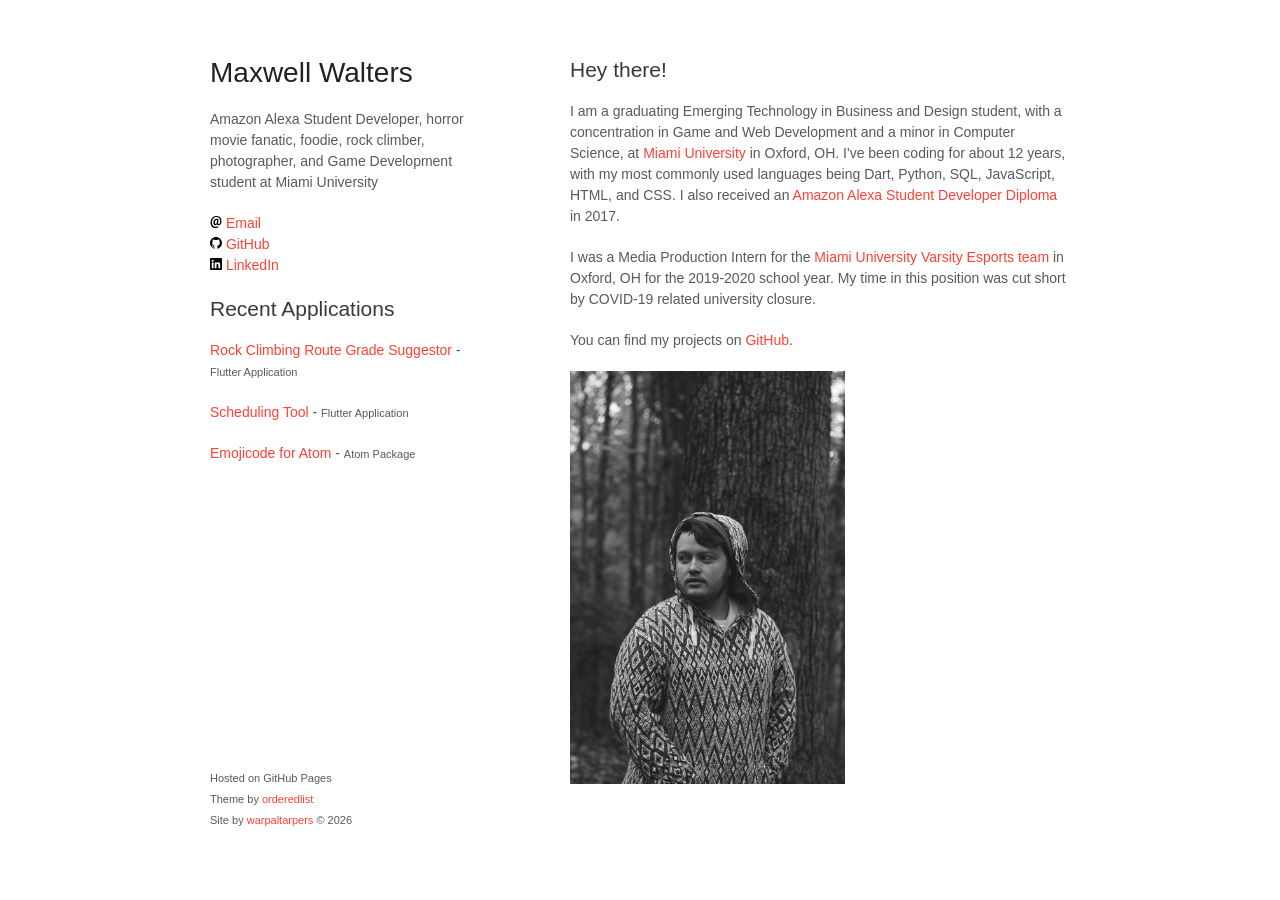
==== index.html @ 524d9726 "April 2020 update" ====
<!doctype html>
<html>

<head>
  <!-- Global site tag (gtag.js) - Google Analytics -->
  <script async src="https://www.googletagmanager.com/gtag/js?id=UA-130644469-1"></script>
  <script>
    window.dataLayer = window.dataLayer || [];

    function gtag() {
      dataLayer.push(arguments);
    }
    gtag('js', new Date());

    gtag('config', 'UA-130644469-1');
  </script>

  <meta charset="utf-8">
  <meta http-equiv="X-UA-Compatible" content="chrome=1">
  <title>Maxwell Walters</title>
  <meta name="description" content="Personal site and portfolio for game development student Maxwell Walters">

  <link rel="apple-touch-icon" sizes="180x180" href="./img/favicon/apple-touch-icon.png">
  <link rel="icon" type="image/png" sizes="32x32" href="./img/favicon/favicon-32x32.png">
  <link rel="icon" type="image/png" sizes="16x16" href="./img/favicon/favicon-16x16.png">
  <link rel="manifest" href="./img/favicon/site.webmanifest">
  <link rel="mask-icon" href="./img/favicon/safari-pinned-tab.svg" color="#d55b5b">
  <meta name="msapplication-TileColor" content="#2d89ef">
  <meta name="theme-color" content="#ff6666">

  <link rel="stylesheet" href="stylesheets/modal.css">
  <link rel="stylesheet" href="stylesheets/extra.css">
  <link rel="stylesheet" href="stylesheets/styles.css">
  <link rel="stylesheet" href="stylesheets/pygment_trac.css">
  <meta name="viewport" content="width=device-width">
</head>

<body>
  <div class="wrapper">
    <header>
      <h1>Maxwell Walters</h1>
      <p>Amazon Alexa Student Developer, horror movie fanatic, foodie, rock climber, photographer, and Game Development
        student at Miami University</p>
      <img src="./img/email.svg" alt="email" width="12px"><a href="mailto:max.walters10@gmail.com" target="_top">
        Email</a><br>
      <img src="./img/github.svg" alt="github" width="12px"><a href="https://github.com/warpaltarpers" target="_blank">
        GitHub</a><br>
      <img src="./img/linkedin.svg" alt="linkedin" width="12px"><a href="https://www.linkedin.com/in/waltersmax/"
        target="_blank"> LinkedIn</a><br><br>
      <h2>Recent Applications</h2>
      <p><a href="https://github.com/warpaltarpers/climb-grader" target="_blank">Rock Climbing Route Grade Suggestor</a>
        - <small>Flutter Application</small></p>
      <p><a href="https://github.com/warpaltarpers/schedule-generator" target="_blank">Scheduling Tool</a> -
        <small>Flutter Application</small></p>
      <p><a href="https://atom.io/packages/language-emojicode" target="_blank">Emojicode for Atom</a> - <small>Atom
          Package</small></p>
    </header>
    <section>
      <h2>Hey there!</h2>
      <p>I am a graduating Emerging Technology in Business and Design student, with a concentration in Game and Web
        Development and a minor in Computer Science, at <a target="_blank" href="http://www.miamioh.edu/cca/aims/">Miami
          University</a> in Oxford, OH.
        I've been coding for about <script>
          const d = new Date();
          const n = d.getFullYear();
          document.write(n - 2014);
        </script> years, with my most commonly used languages being Dart, Python, SQL, JavaScript, HTML, and CSS. I also
        received an
        <a id="devdip">Amazon Alexa Student Developer Diploma</a> in 2017.</p>
      <p>I was a Media Production Intern for the <a href="http://redhawks.gg/" target="=" _blank>Miami University
          Varsity Esports team</a> in Oxford, OH for the 2019-2020 school year. My time in this position was cut short
        by COVID-19 related university closure.</p>
      <p>You can find my projects on <a href="https://github.com/warpaltarpers" target="_blank">GitHub</a>.</p>
      <img id="edgysmall" src="./img/edgysmall-1.jpg"
        alt="Max standing in a forest looking like he's about to drop the most fire alt-rock album of 2010">
    </section>
    <footer>
      <p><small>Hosted on GitHub Pages
          <br>Theme by <a href="https://github.com/orderedlist" target="_blank">orderedlist</a>
          <br>Site by <a href="https://github.com/warpaltarpers" target="_blank">warpaltarpers</a> &copy; <script>
            document.write(n);
          </script></small></p>
    </footer>
  </div>
  <script src="javascripts/modal.js"></script>
  <script src="javascripts/scale.fix.js"></script>
</body>

</html>
---- stylesheets/modal.css ----
/* The Modal (background) */
.modal {
    display: none;
    position: fixed;
    z-index: 1;
    padding-top: 100px;
    left: 0;
    top: 0;
    width: 100%;
    height: 100%;
    overflow: auto;
    background-color: rgb(0,0,0);
    background-color: rgba(0,0,0,0.9);
}

/* Modal Content */
.modal-content {
    margin: auto;
    display: flex;
    width: 60%;
    height: 75%;
}

/* Add Animation - Zoom in the Modal */
.modal-content, #caption {
    animation-name: zoom;
    animation-duration: 0.6s;
}

@keyframes zoom {
    from {transform:scale(0)}
    to {transform:scale(1)}
}

/* The Close Button */
.close {
    position: absolute;
    top: 15px;
    right: 35px;
    color: #f1f1f1;
    font-size: 40px;
    font-weight: bold;
    transition: 0.3s;
}

.close:hover,
.close:focus {
    color: #bbb;
    text-decoration: none;
    cursor: pointer;
}

/* 100% Image Width on Smaller Screens */
@media only screen and (max-width: 700px){
    .modal-content {
        width: 100%;
    }
}
---- stylesheets/extra.css ----
#edgysmall {
  width: 55%;
  height: auto;
}
---- stylesheets/styles.css ----
body {
  background-color: #fff;
  padding:50px;
  font: 14px/1.5 -apple-system, BlinkMacSystemFont, "Segoe UI", Roboto, Oxygen, Ubuntu, Cantarell, "Fira Sans", "Droid Sans", "Helvetica Neue", Arial, sans-serif, "Apple Color Emoji", "Segoe UI Emoji", "Segoe UI Symbol";
  color:#595959;
  font-weight:400;
}

h1, h2, h3, h4, h5, h6 {
  color:#222;
  margin:0 0 20px;
}

p, ul, ol, table, pre, dl {
  margin:0 0 20px;
}

h1, h2, h3 {
  line-height:1.1;
}

h1 {
  font-size:28px;
  font-weight: 500;
}

h2 {
  color:#393939;
  font-weight: 500;
}

h3, h4, h5, h6 {
  color:#494949;
  font-weight: 500;
}

a {
  color:#ff4136;
  text-decoration:none;
}

a:hover {
  color:#e90d00;
  font-style: italic;
}

a small {
  font-size:11px;
  color:#777;
  margin-top:-0.3em;
  display:block;
}

a:hover small {
  color:#777;
}

.wrapper {
  width:860px;
  margin:0 auto;
}

blockquote {
  border-left:1px solid #e5e5e5;
  margin:0;
  padding:0 0 0 20px;
  font-style:italic;
}

code, pre {
  font-family:Monaco, Bitstream Vera Sans Mono, Lucida Console, Terminal, Consolas, Liberation Mono, DejaVu Sans Mono, Courier New, monospace;
  color:#333;
}

pre {
  padding:8px 15px;
  background: #f8f8f8;
  border-radius:5px;
  border:1px solid #e5e5e5;
  overflow-x: auto;
}

table {
  width:100%;
  border-collapse:collapse;
}

th, td {
  text-align:left;
  padding:5px 10px;
  border-bottom:1px solid #e5e5e5;
}

dt {
  color:#444;
  font-weight:500;
}

th {
  color:#444;
}

img {
  max-width:100%;
}

header {
  width:270px;
  float:left;
  position:fixed;
  -webkit-font-smoothing:subpixel-antialiased;
}

header ul {
  list-style:none;
  height:40px;
  padding:0;
  background: #f4f4f4;
  border-radius:5px;
  border:1px solid #e0e0e0;
  width:270px;
}

header li {
  width:89px;
  float:left;
  border-right:1px solid #e0e0e0;
  height:40px;
}

header li:first-child a {
  border-radius:5px 0 0 5px;
}

header li:last-child a {
  border-radius:0 5px 5px 0;
}

header ul a {
  line-height:1;
  font-size:11px;
  color:#999;
  display:block;
  text-align:center;
  padding-top:6px;
  height:34px;
}

header ul a:hover {
  color:#999;
}

header ul a:active {
  background-color:#f0f0f0;
}

strong {
  color:#222;
  font-weight:500;
}

header ul li + li + li {
  border-right:none;
  width:89px;
}

header ul a strong {
  font-size:14px;
  display:block;
  color:#222;
}

section {
  width:500px;
  float:right;
  padding-bottom:50px;
}

small {
  font-size:11px;
}

hr {
  border:0;
  background:#e5e5e5;
  height:1px;
  margin:0 0 20px;
}

footer {
  width:270px;
  float:left;
  position:fixed;
  bottom:50px;
  -webkit-font-smoothing:subpixel-antialiased;
}

@media print, screen and (max-width: 960px) {

  div.wrapper {
    width:auto;
    margin:0;
  }

  header, section, footer {
    float:none;
    position:static;
    width:auto;
  }

  header {
    padding-right:320px;
  }

  section {
    border:1px solid #e5e5e5;
    border-width:1px 0;
    padding:20px 0;
    margin:0 0 20px;
  }

  header a small {
    display:inline;
  }

  header ul {
    position:absolute;
    right:50px;
    top:52px;
  }
}

@media print, screen and (max-width: 720px) {
  body {
    word-wrap:break-word;
  }

  header {
    padding:0;
  }

  header ul, header p.view {
    position:static;
  }

  pre, code {
    word-wrap:normal;
  }
}

@media print, screen and (max-width: 480px) {
  body {
    padding:15px;
  }

  header ul {
    width:99%;
  }

  header li, header ul li + li + li {
    width:33%;
  }
}

@media print {
  body {
    padding:0.4in;
    font-size:12pt;
    color:#444;
  }
}
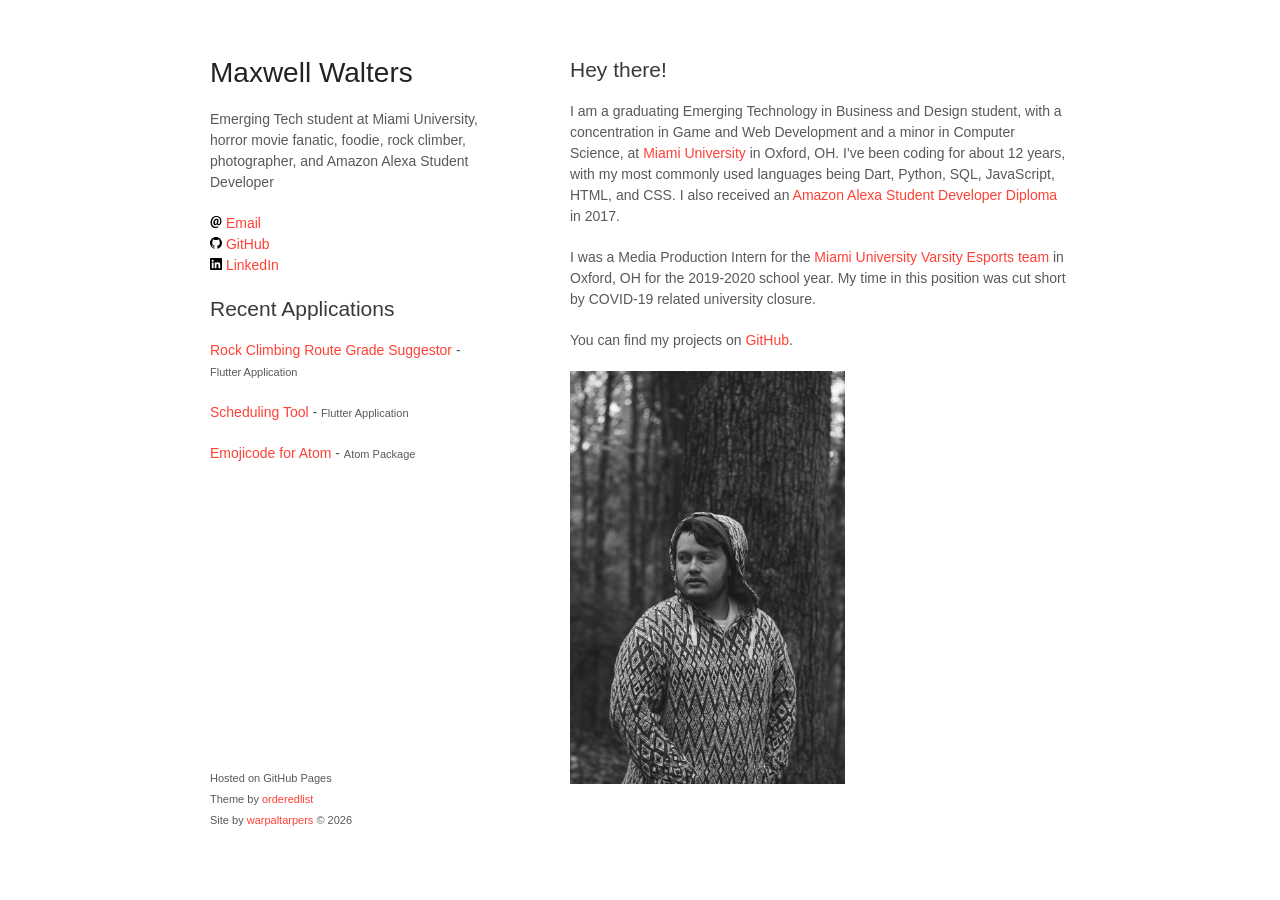
==== commit 51b11539: "Header update" ====
--- a/index.html
+++ b/index.html
@@ -39,8 +39,7 @@
   <div class="wrapper">
     <header>
       <h1>Maxwell Walters</h1>
-      <p>Amazon Alexa Student Developer, horror movie fanatic, foodie, rock climber, photographer, and Game Development
-        student at Miami University</p>
+      <p>Emerging Tech student at Miami University, horror movie fanatic, foodie, rock climber, photographer, and Amazon Alexa Student Developer</p>
       <img src="./img/email.svg" alt="email" width="12px"><a href="mailto:max.walters10@gmail.com" target="_top">
         Email</a><br>
       <img src="./img/github.svg" alt="github" width="12px"><a href="https://github.com/warpaltarpers" target="_blank">
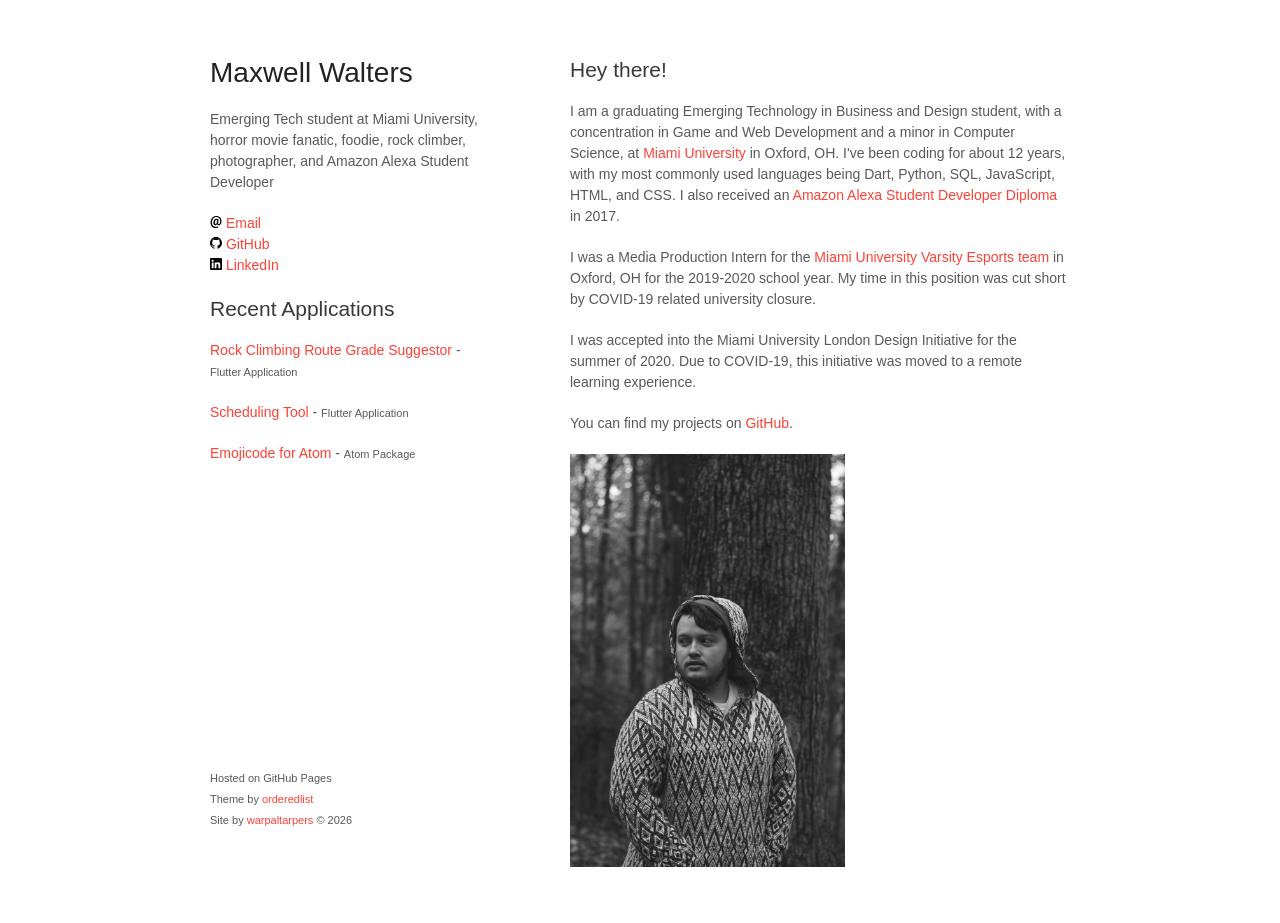
==== commit 3d7c0a1e: "Add LDI info" ====
--- a/index.html
+++ b/index.html
@@ -39,7 +39,8 @@
   <div class="wrapper">
     <header>
       <h1>Maxwell Walters</h1>
-      <p>Emerging Tech student at Miami University, horror movie fanatic, foodie, rock climber, photographer, and Amazon Alexa Student Developer</p>
+      <p>Emerging Tech student at Miami University, horror movie fanatic, foodie, rock climber, photographer, and Amazon
+        Alexa Student Developer</p>
       <img src="./img/email.svg" alt="email" width="12px"><a href="mailto:max.walters10@gmail.com" target="_top">
         Email</a><br>
       <img src="./img/github.svg" alt="github" width="12px"><a href="https://github.com/warpaltarpers" target="_blank">
@@ -69,6 +70,8 @@
       <p>I was a Media Production Intern for the <a href="http://redhawks.gg/" target="=" _blank>Miami University
           Varsity Esports team</a> in Oxford, OH for the 2019-2020 school year. My time in this position was cut short
         by COVID-19 related university closure.</p>
+      <p>I was accepted into the Miami University London Design Initiative for the summer of 2020. Due to COVID-19, this
+        initiative was moved to a remote learning experience.</p>
       <p>You can find my projects on <a href="https://github.com/warpaltarpers" target="_blank">GitHub</a>.</p>
       <img id="edgysmall" src="./img/edgysmall-1.jpg"
         alt="Max standing in a forest looking like he's about to drop the most fire alt-rock album of 2010">
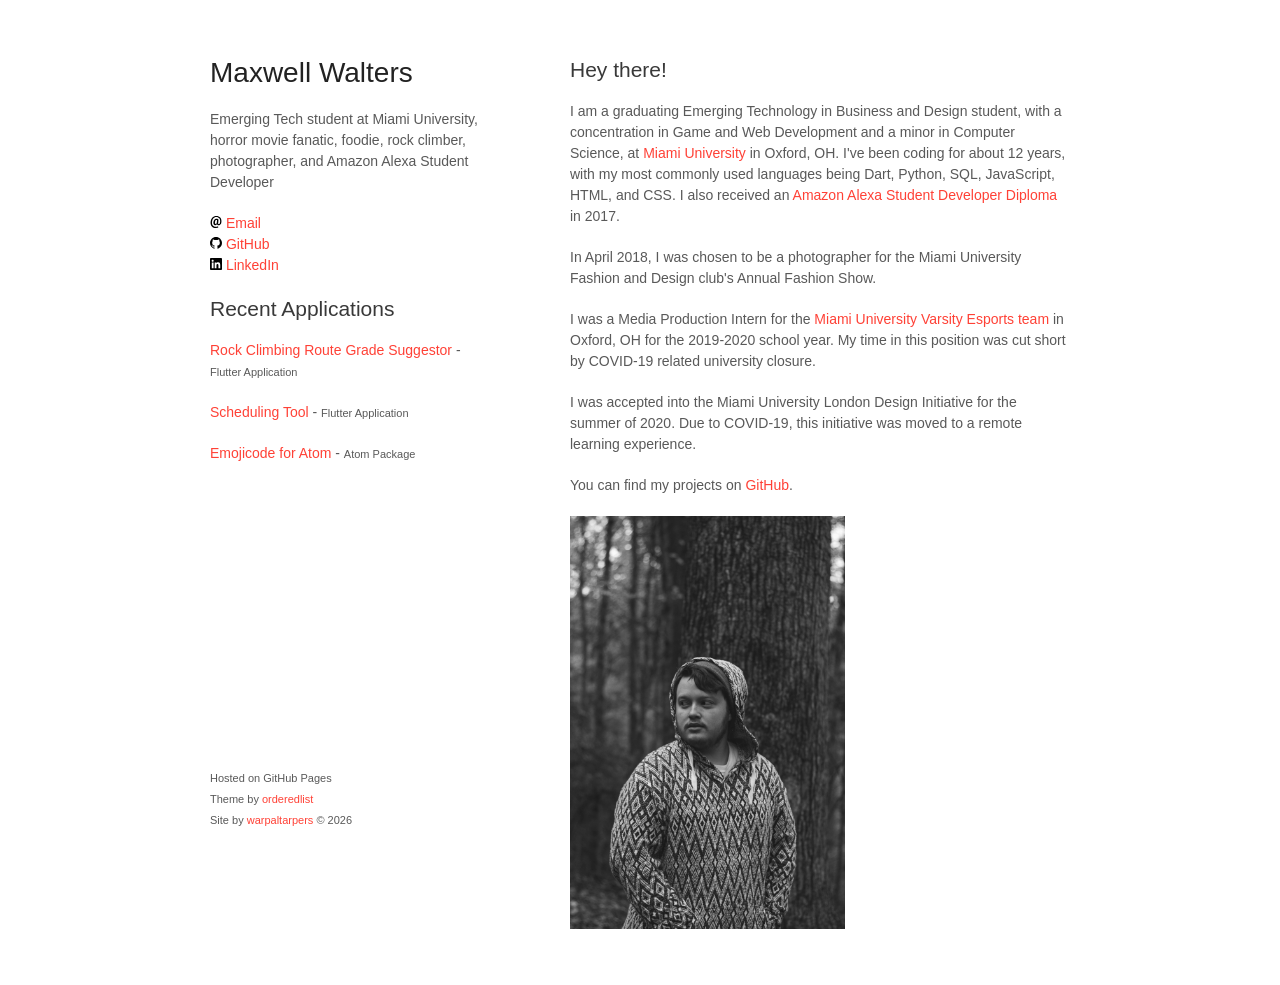
==== commit 8b97a2b3: "MUFD addition" ====
--- a/index.html
+++ b/index.html
@@ -67,6 +67,7 @@
         </script> years, with my most commonly used languages being Dart, Python, SQL, JavaScript, HTML, and CSS. I also
         received an
         <a id="devdip">Amazon Alexa Student Developer Diploma</a> in 2017.</p>
+      <p>In April 2018, I was chosen to be a photographer for the Miami University Fashion and Design club's Annual Fashion Show.</p>
       <p>I was a Media Production Intern for the <a href="http://redhawks.gg/" target="=" _blank>Miami University
           Varsity Esports team</a> in Oxford, OH for the 2019-2020 school year. My time in this position was cut short
         by COVID-19 related university closure.</p>
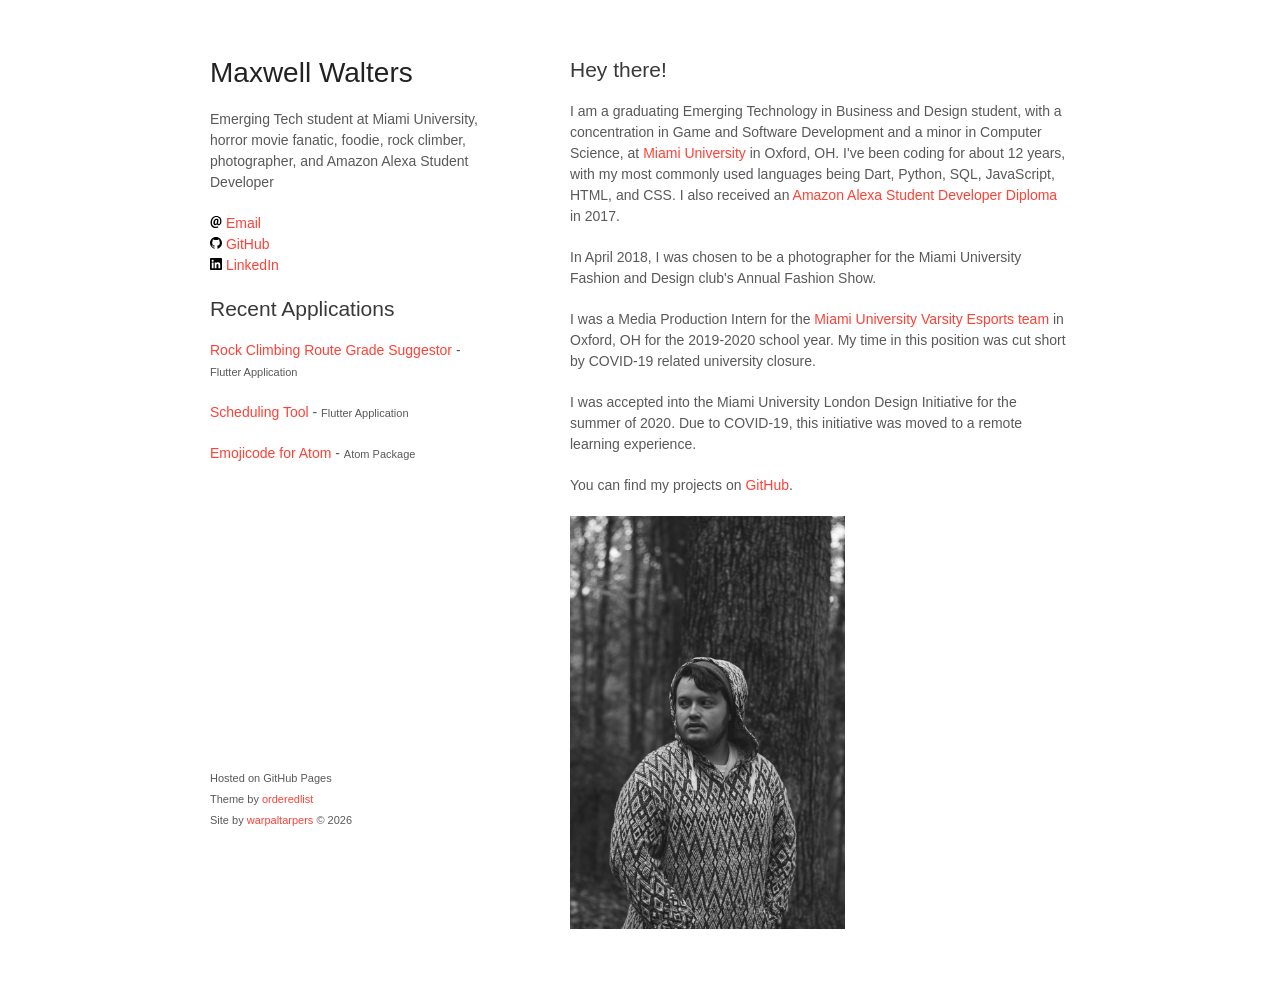
==== commit 18528bb1: "Word change" ====
--- a/index.html
+++ b/index.html
@@ -57,7 +57,7 @@
     </header>
     <section>
       <h2>Hey there!</h2>
-      <p>I am a graduating Emerging Technology in Business and Design student, with a concentration in Game and Web
+      <p>I am a graduating Emerging Technology in Business and Design student, with a concentration in Game and Software
         Development and a minor in Computer Science, at <a target="_blank" href="http://www.miamioh.edu/cca/aims/">Miami
           University</a> in Oxford, OH.
         I've been coding for about <script>
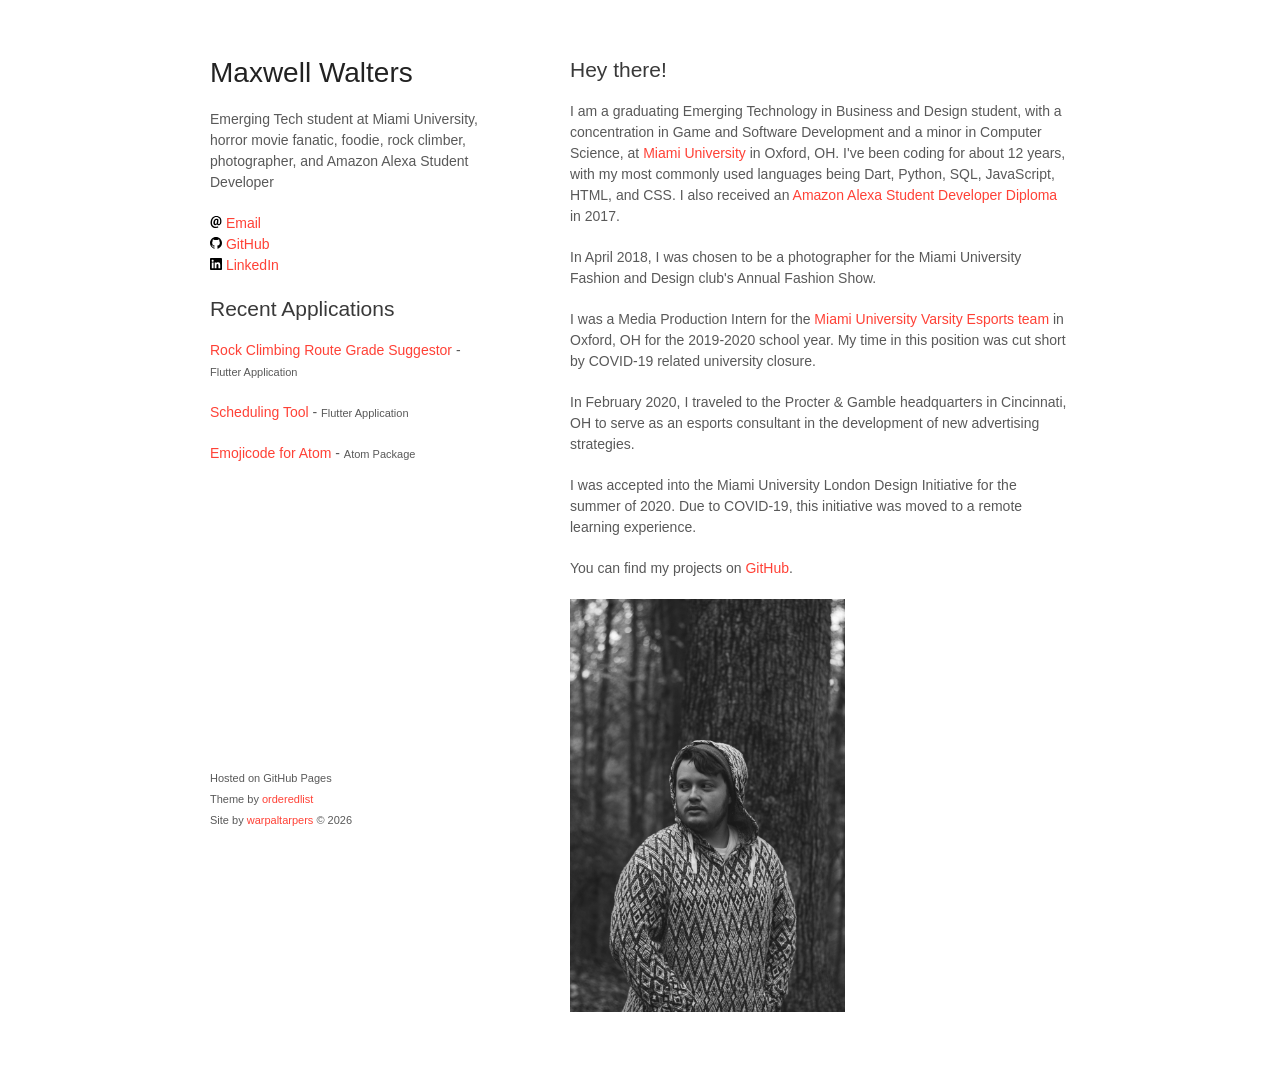
==== commit fa6aed6a: "Added P&G info" ====
--- a/index.html
+++ b/index.html
@@ -67,10 +67,13 @@
         </script> years, with my most commonly used languages being Dart, Python, SQL, JavaScript, HTML, and CSS. I also
         received an
         <a id="devdip">Amazon Alexa Student Developer Diploma</a> in 2017.</p>
-      <p>In April 2018, I was chosen to be a photographer for the Miami University Fashion and Design club's Annual Fashion Show.</p>
+      <p>In April 2018, I was chosen to be a photographer for the Miami University Fashion and Design club's Annual
+        Fashion Show.</p>
       <p>I was a Media Production Intern for the <a href="http://redhawks.gg/" target="=" _blank>Miami University
           Varsity Esports team</a> in Oxford, OH for the 2019-2020 school year. My time in this position was cut short
         by COVID-19 related university closure.</p>
+      <p>In February 2020, I traveled to the Procter & Gamble headquarters in Cincinnati, OH to serve as an esports
+        consultant in the development of new advertising strategies.</p>
       <p>I was accepted into the Miami University London Design Initiative for the summer of 2020. Due to COVID-19, this
         initiative was moved to a remote learning experience.</p>
       <p>You can find my projects on <a href="https://github.com/warpaltarpers" target="_blank">GitHub</a>.</p>
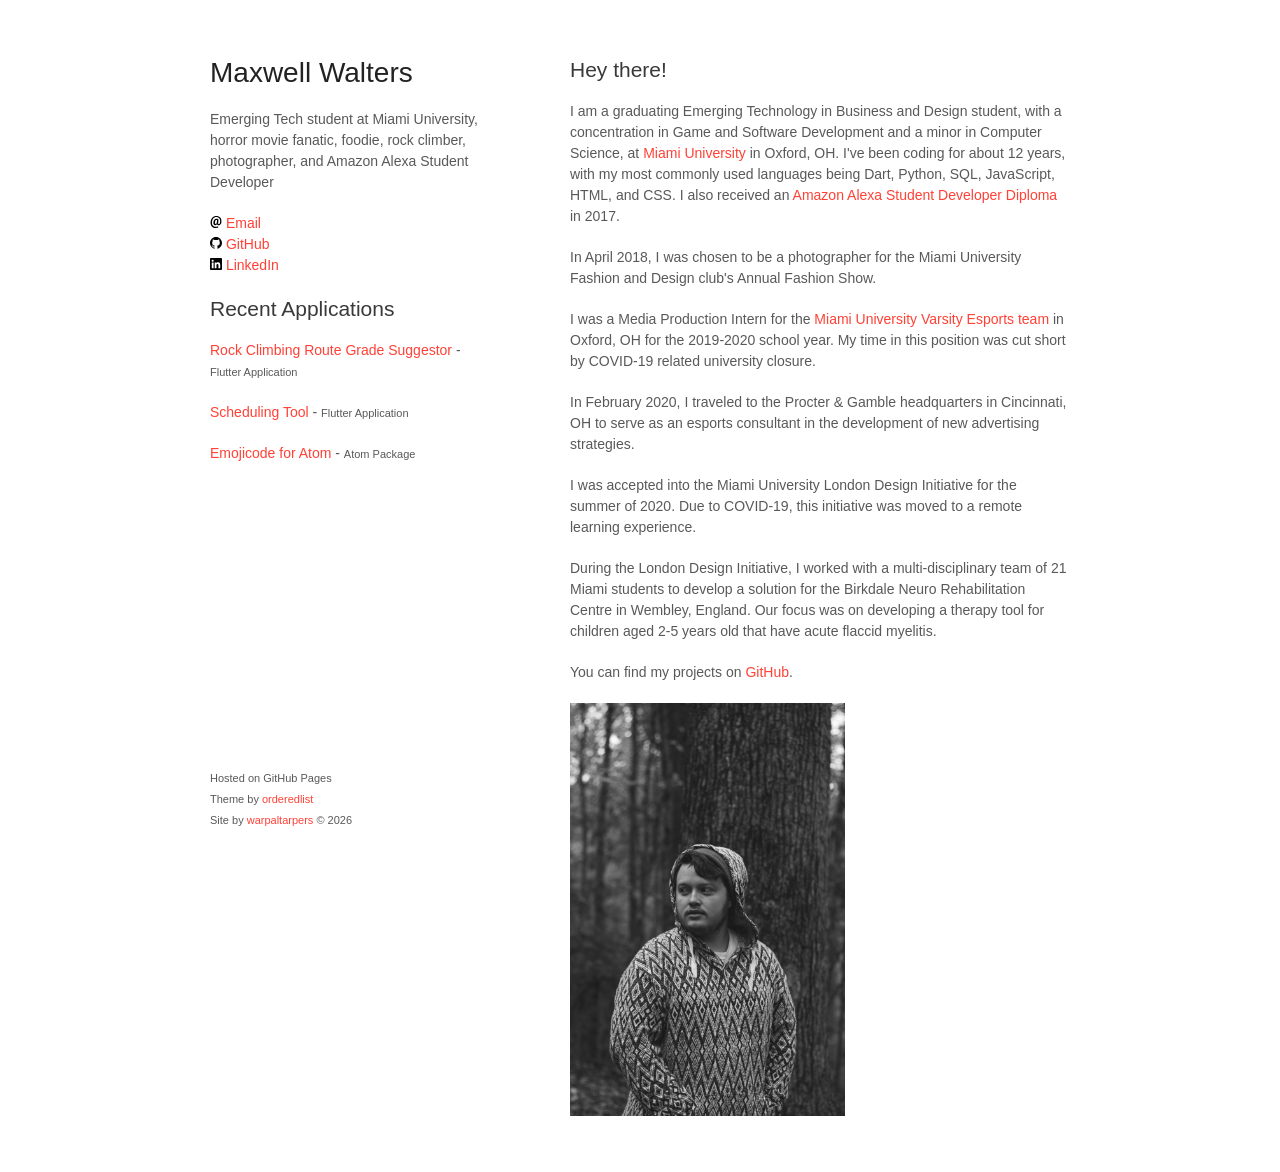
==== commit 0caafc35: "Added LDI info" ====
--- a/index.html
+++ b/index.html
@@ -18,7 +18,7 @@
   <meta charset="utf-8">
   <meta http-equiv="X-UA-Compatible" content="chrome=1">
   <title>Maxwell Walters</title>
-  <meta name="description" content="Personal site and portfolio for game development student Maxwell Walters">
+  <meta name="description" content="Personal site and portfolio for developer Maxwell Walters">
 
   <link rel="apple-touch-icon" sizes="180x180" href="./img/favicon/apple-touch-icon.png">
   <link rel="icon" type="image/png" sizes="32x32" href="./img/favicon/favicon-32x32.png">
@@ -76,6 +76,11 @@
         consultant in the development of new advertising strategies.</p>
       <p>I was accepted into the Miami University London Design Initiative for the summer of 2020. Due to COVID-19, this
         initiative was moved to a remote learning experience.</p>
+      <p>During the London Design Initiative, I worked with a multi-disciplinary team of 21 Miami students to develop a
+        solution for
+        the Birkdale Neuro Rehabilitation Centre in Wembley, England. Our focus was on developing a therapy tool for
+        children aged 2-5 years old
+        that have acute flaccid myelitis.</p>
       <p>You can find my projects on <a href="https://github.com/warpaltarpers" target="_blank">GitHub</a>.</p>
       <img id="edgysmall" src="./img/edgysmall-1.jpg"
         alt="Max standing in a forest looking like he's about to drop the most fire alt-rock album of 2010">
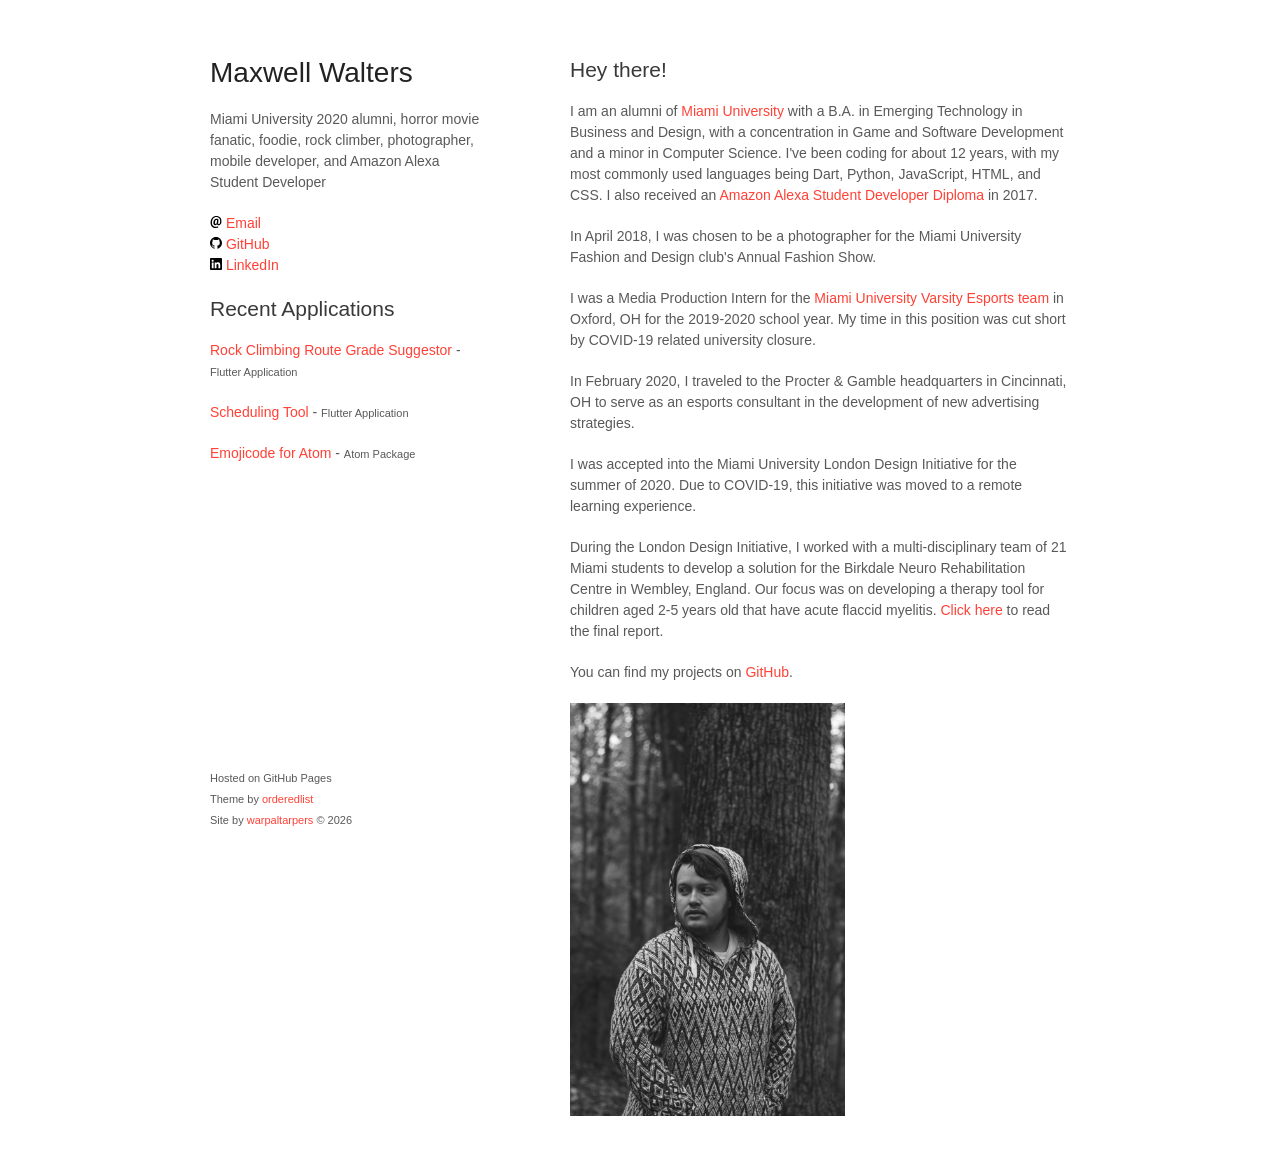
==== commit bd8a186d: "June 2020 changes" ====
--- a/index.html
+++ b/index.html
@@ -39,7 +39,7 @@
   <div class="wrapper">
     <header>
       <h1>Maxwell Walters</h1>
-      <p>Emerging Tech student at Miami University, horror movie fanatic, foodie, rock climber, photographer, and Amazon
+      <p>Miami University 2020 alumni, horror movie fanatic, foodie, rock climber, photographer, mobile developer, and Amazon
         Alexa Student Developer</p>
       <img src="./img/email.svg" alt="email" width="12px"><a href="mailto:max.walters10@gmail.com" target="_top">
         Email</a><br>
@@ -57,14 +57,14 @@
     </header>
     <section>
       <h2>Hey there!</h2>
-      <p>I am a graduating Emerging Technology in Business and Design student, with a concentration in Game and Software
-        Development and a minor in Computer Science, at <a target="_blank" href="http://www.miamioh.edu/cca/aims/">Miami
-          University</a> in Oxford, OH.
+      <p>I am an alumni of <a target="_blank" href="http://www.miamioh.edu/cca/aims/">Miami
+        University</a> with a B.A. in Emerging Technology in Business and Design, with a concentration in Game and Software
+        Development and a minor in Computer Science.
         I've been coding for about <script>
           const d = new Date();
           const n = d.getFullYear();
           document.write(n - 2014);
-        </script> years, with my most commonly used languages being Dart, Python, SQL, JavaScript, HTML, and CSS. I also
+        </script> years, with my most commonly used languages being Dart, Python, JavaScript, HTML, and CSS. I also
         received an
         <a id="devdip">Amazon Alexa Student Developer Diploma</a> in 2017.</p>
       <p>In April 2018, I was chosen to be a photographer for the Miami University Fashion and Design club's Annual
@@ -80,7 +80,7 @@
         solution for
         the Birkdale Neuro Rehabilitation Centre in Wembley, England. Our focus was on developing a therapy tool for
         children aged 2-5 years old
-        that have acute flaccid myelitis.</p>
+        that have acute flaccid myelitis. <a href="https://docs.google.com/document/d/1wPXsbOWMjTImjLHX4GYzXhoBOF-kW0t7RisLlltq4Ss/edit?usp=sharing">Click here</a> to read the final report.</p>
       <p>You can find my projects on <a href="https://github.com/warpaltarpers" target="_blank">GitHub</a>.</p>
       <img id="edgysmall" src="./img/edgysmall-1.jpg"
         alt="Max standing in a forest looking like he's about to drop the most fire alt-rock album of 2010">
